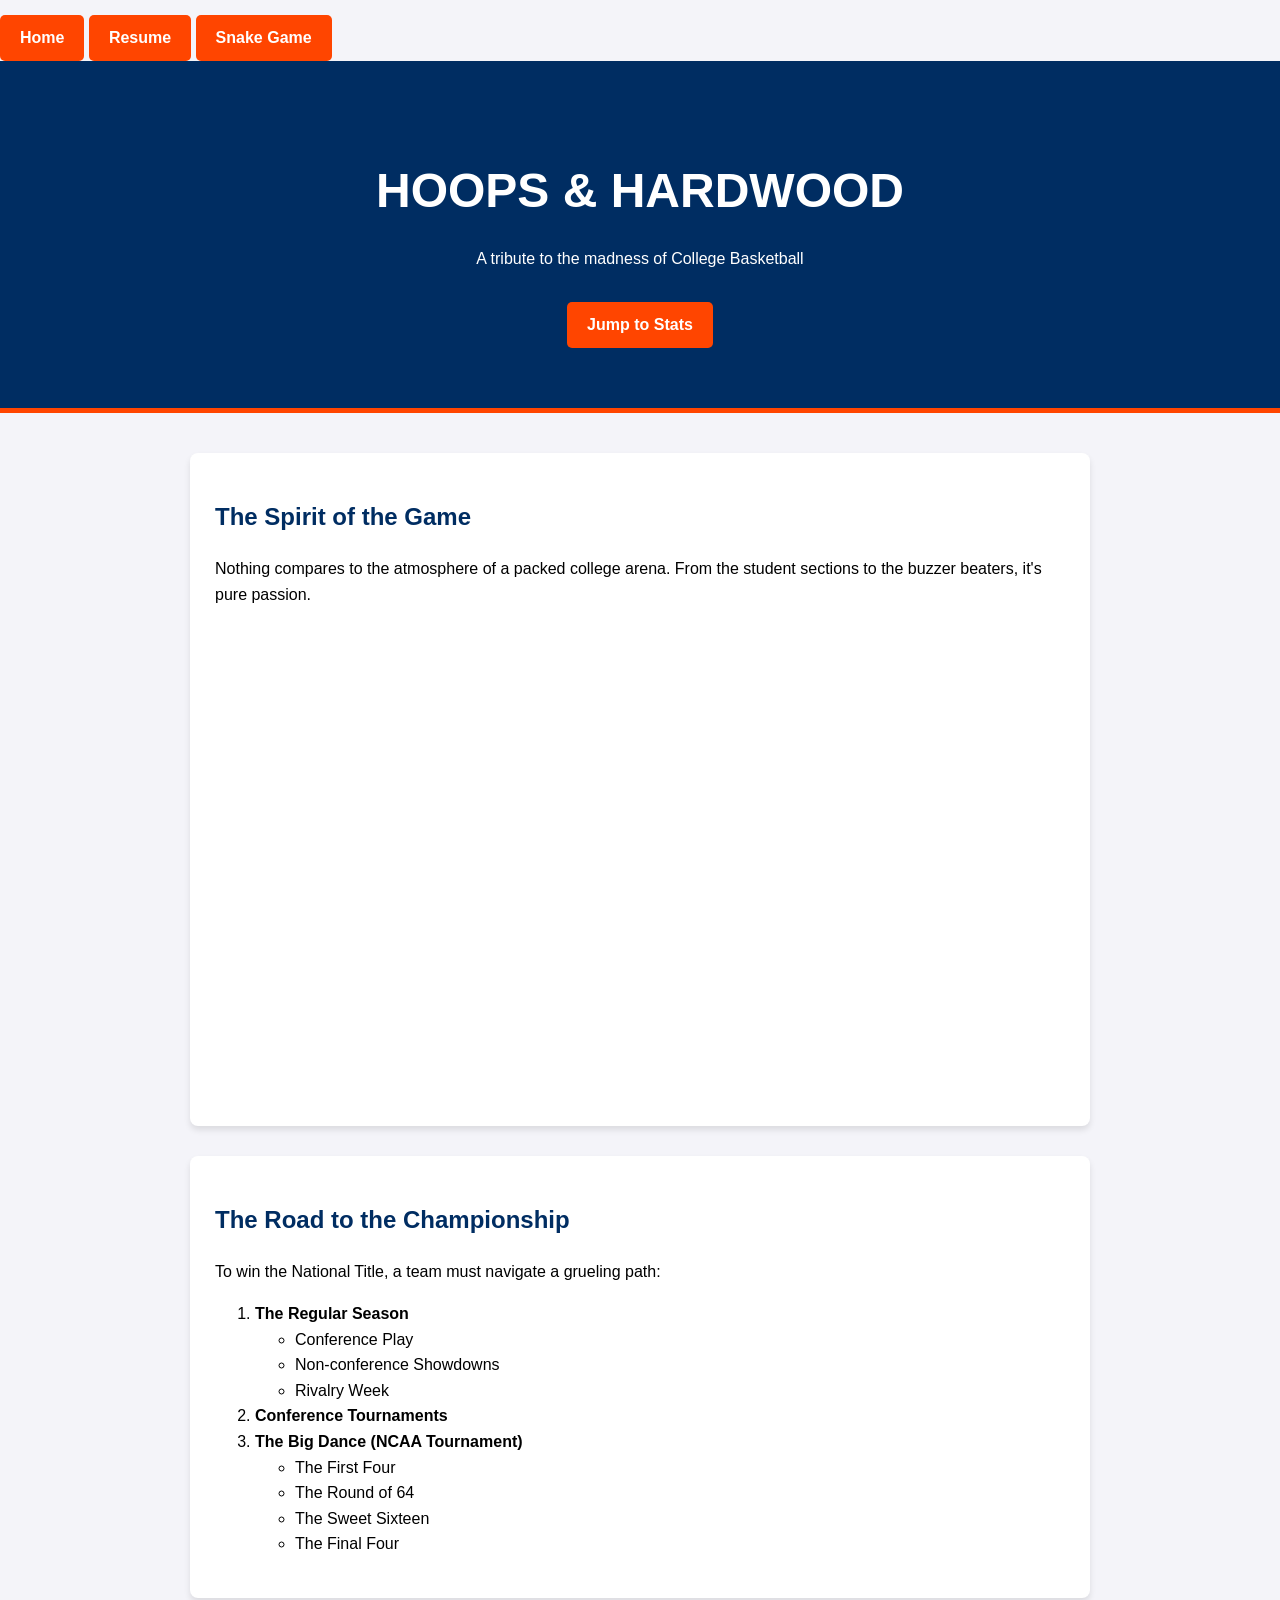
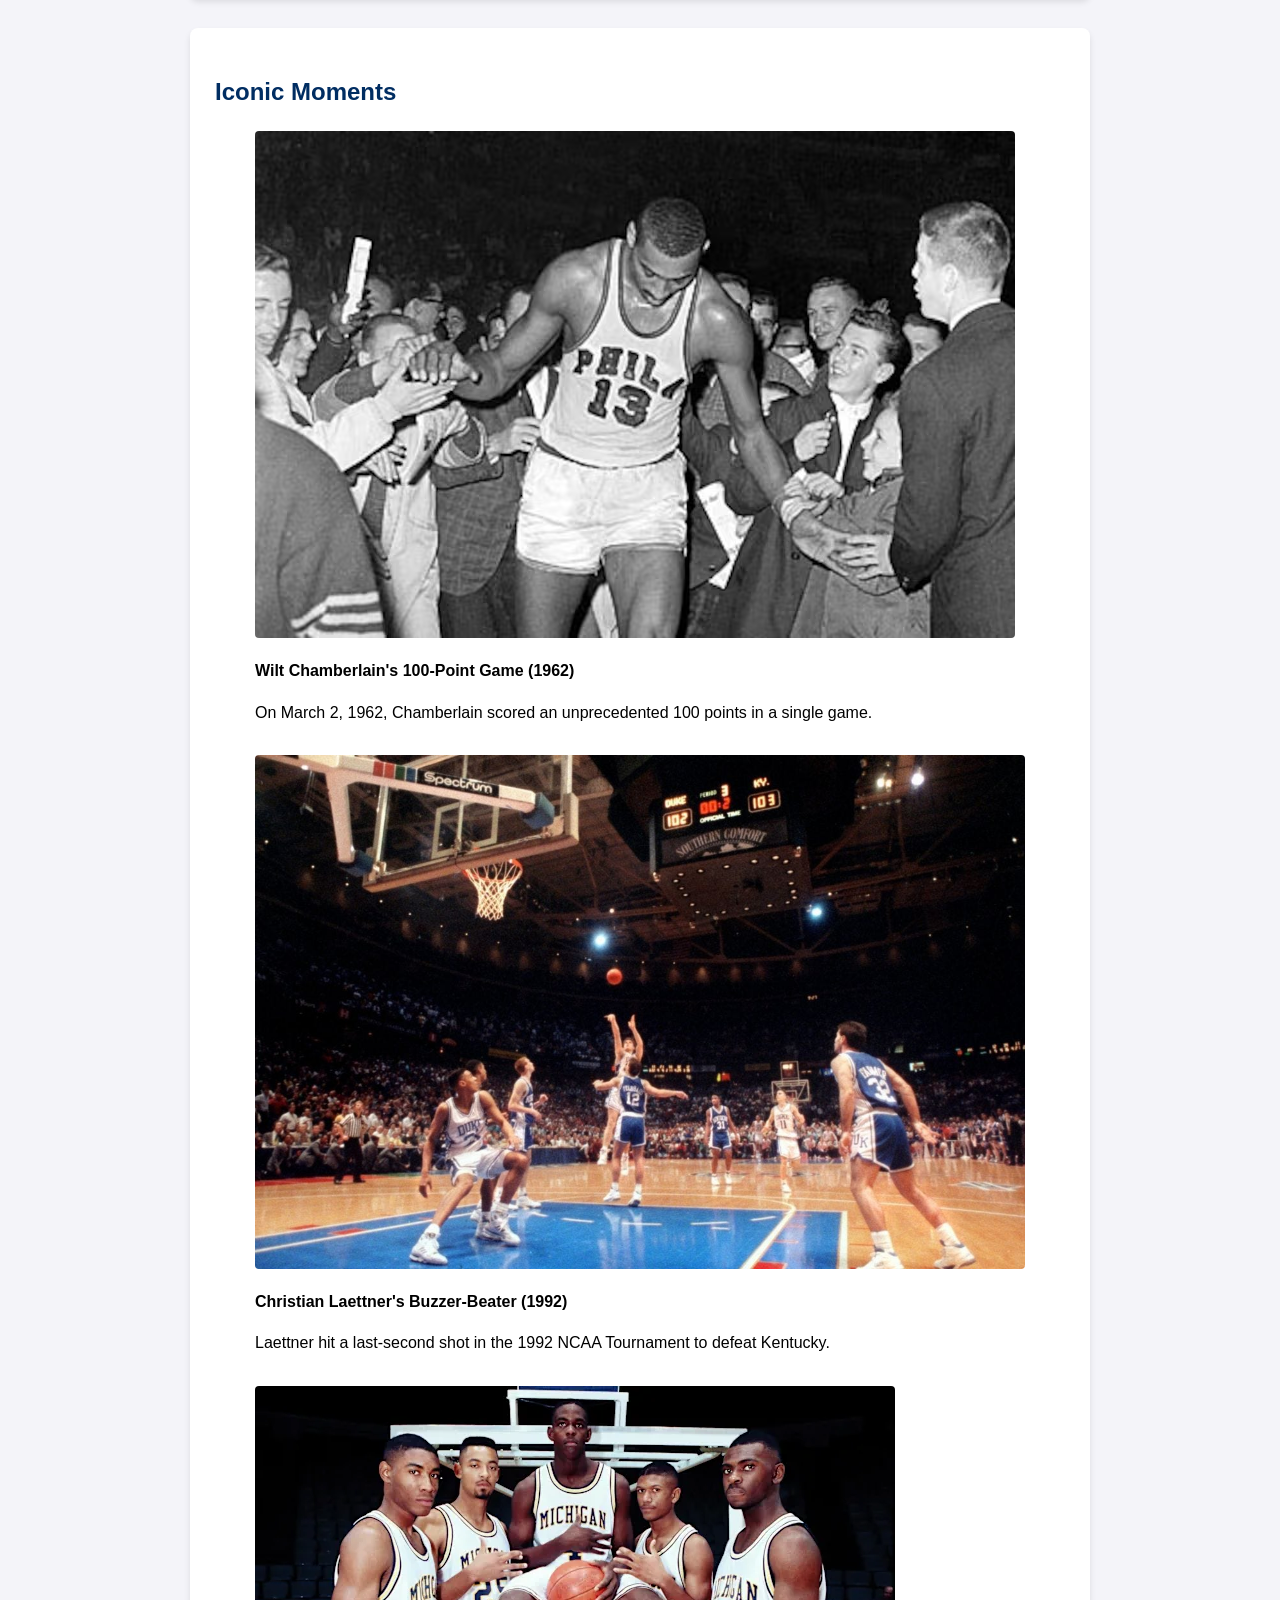
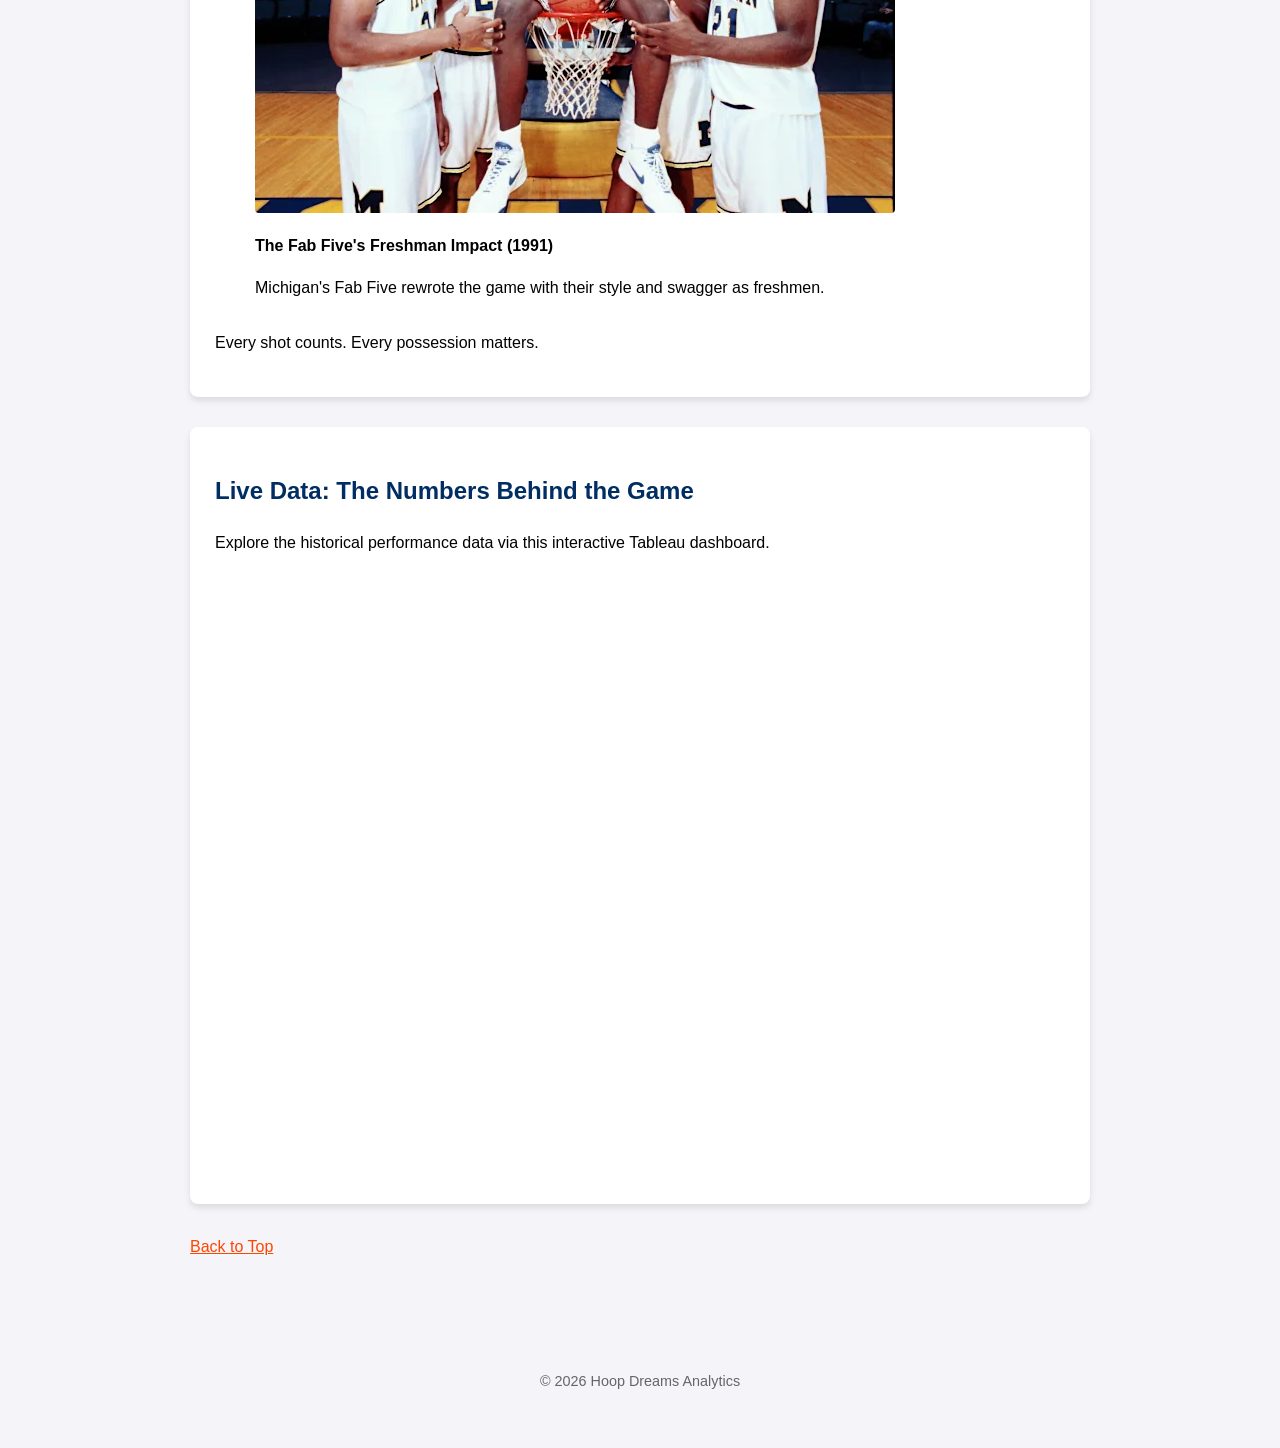
==== index.html @ 06503e79 "initial commit" ====
<!DOCTYPE html>
<html lang="en">
<head>
    <meta charset="UTF-8">
    <meta name="viewport" content="width=device-width, initial-scale=1.0">
    <title>Hoops & Hardwood | The College Game</title>
    <link rel="stylesheet" href="/style/styles.css">
</head>

<body>
    <header>
        <nav>
            <a href="#" class="nav-link">Home</a>
            <a href="html/resume.html" class="nav-link">Resume</a>
            <a href="html/web-app.html" class="nav-link">Snake Game</a>
        </nav>
    </header>

    <div id="top" class="hero-section">
        <h1>Hoops & Hardwood</h1>
        <p>A tribute to the madness of College Basketball</p>
        <nav>
            <a href="#stats-section" class="nav-link">Jump to Stats</a>
        </nav>
    </div>

    <div class="container">
        
        <div class="content-block">
            <h2>The Spirit of the Game</h2>
            <p>Nothing compares to the atmosphere of a packed college arena. From the student sections to the buzzer beaters, it's pure passion.</p>
            
            <div class="video-container">
                <iframe width="560" height="315" src="https://www.youtube.com/embed/PAnfshU39_Q" title="YouTube video player" frameborder="0" allow="accelerometer; autoplay; clipboard-write; encrypted-media; gyroscope; picture-in-picture; web-share" allowfullscreen></iframe>
            </div>
        </div>

        <div class="content-block">
            <h2>The Road to the Championship</h2>
            <p>To win the National Title, a team must navigate a grueling path:</p>
            <ol>
                <li><strong>The Regular Season</strong>
                    <ul>
                        <li>Conference Play</li>
                        <li>Non-conference Showdowns</li>
                        <li>Rivalry Week</li>
                    </ul>
                </li>
                <li><strong>Conference Tournaments</strong></li>
                <li><strong>The Big Dance (NCAA Tournament)</strong>
                    <ul>
                        <li>The First Four</li>
                        <li>The Round of 64</li>
                        <li>The Sweet Sixteen</li>
                        <li>The Final Four</li>
                    </ul>
                </li>
            </ol>
        </div>

        <div class="content-block">
            <h2>Iconic Moments</h2>

            <figure class="moment-figure">
                <img src="/images/wilt-cham.jpg" 
                    alt="Historic basketball arena with fans" class="feature-image">
                <figcaption>
                    <strong>Wilt Chamberlain's 100-Point Game (1962)</strong>
                    <p>On March 2, 1962, Chamberlain scored an unprecedented 100 points in a single game.</p>
                </figcaption>
            </figure>

            <figure class="moment-figure">
                <img src="/images/chris-buzzer-beater.jpg" 
                    alt="Basketball player making a buzzer beater" class="feature-image">
                <figcaption>
                    <strong>Christian Laettner's Buzzer-Beater (1992)</strong>
                    <p>Laettner hit a last-second shot in the 1992 NCAA Tournament to defeat Kentucky.</p>
                </figcaption>
            </figure>

            <figure class="moment-figure">
                <img src="/images/fabfive.jpg" 
                    alt="College basketball team celebrating" class="feature-image">
                <figcaption>
                    <strong>The Fab Five's Freshman Impact (1991)</strong>
                    <p>Michigan's Fab Five rewrote the game with their style and swagger as freshmen.</p>
                </figcaption>
            </figure>

            <p>Every shot counts. Every possession matters.</p>
        </div>

        <div id="stats-section" class="content-block stats-box">
            <h2>Live Data: The Numbers Behind the Game</h2>
            <p>Explore the historical performance data via this interactive Tableau dashboard.</p>
            
            <iframe src="https://public.tableau.com/views/NCAABasketball/Dashboard?:showVizHome=no&:embed=true" 
                    width="100%" 
                    height="600px" 
                    frameborder="0">
            </iframe>
        </div>

        <p><a href="#top" style="color: #ff4500;">Back to Top</a></p>
    </div>

    <footer>
        <p>&copy; 2026 Hoop Dreams Analytics</p>
    </footer>

</body>
</html>
---- style/styles.css ----
/* 1. Custom Background and Base Styles */
body {
    background-color: #f4f4f9; /* Light grey/blue background */
    margin: 0;
    padding: 0;
    /* 2. Font Family Style */
    font-family: 'Segoe UI', Tahoma, Geneva, Verdana, sans-serif;
    line-height: 1.6;
}

/* 3. Style for Font Color */
h1, h2 {
    color: #002d62; /* Deep Blue */
}

/* 4. Div for Header Positioning */
.hero-section {
    background-color: #002d62;
    color: white;
    padding: 60px 20px;
    text-align: center;
    border-bottom: 5px solid #ff4500; /* Basketball Orange accent */
}

.hero-section h1 {
    color: #ffffff;
    font-size: 3rem;
    text-transform: uppercase;
    margin-bottom: 10px;
}

/* 5. Div for Main Content Container */
.container {
    max-width: 900px;
    margin: 20px auto;
    padding: 20px;
}

/* 6. Div for Specific Content Blocks */
.content-block {
    background: white;
    margin-bottom: 30px;
    padding: 25px;
    border-radius: 8px;
    box-shadow: 0 4px 6px rgba(0,0,0,0.1);
}

.feature-image {
    max-width: 100%;
    height: auto;
    border-radius: 4px;
    display: block;
    margin: 20px 0;
}

.moment-figure {
    margin-bottom: 30px;
}

.video-container {
    position: relative;
    padding-bottom: 56.25%; /* 16:9 Aspect Ratio */
    height: 0;
    overflow: hidden;
}

.video-container iframe {
    position: absolute;
    top: 0;
    left: 0;
    width: 100%;
    height: 100%;
}

.nav-link {
    display: inline-block;
    margin-top: 15px;
    padding: 10px 20px;
    background-color: #ff4500;
    color: white;
    text-decoration: none;
    border-radius: 5px;
    font-weight: bold;
}

.nav-link:hover {
    background-color: #e03d00;
}

footer {
    text-align: center;
    padding: 40px;
    font-size: 0.9rem;
    color: #666;
}
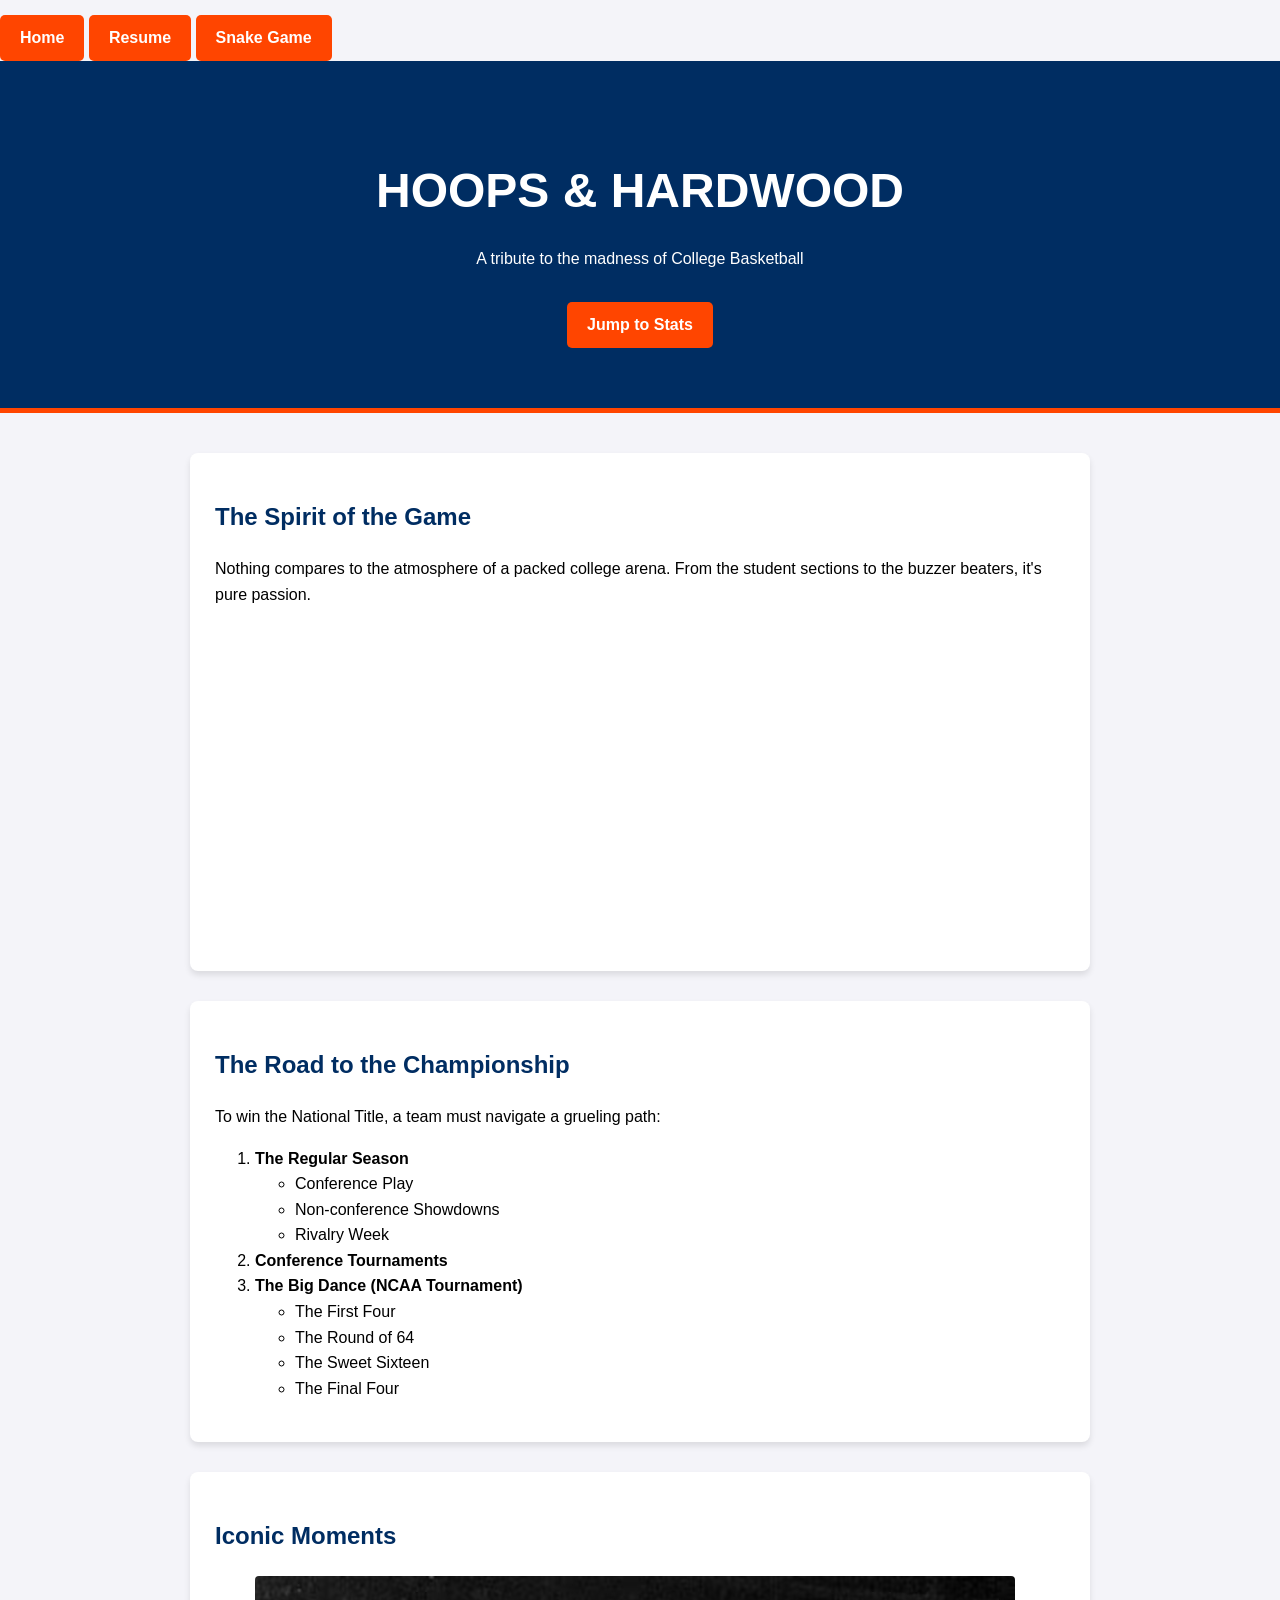
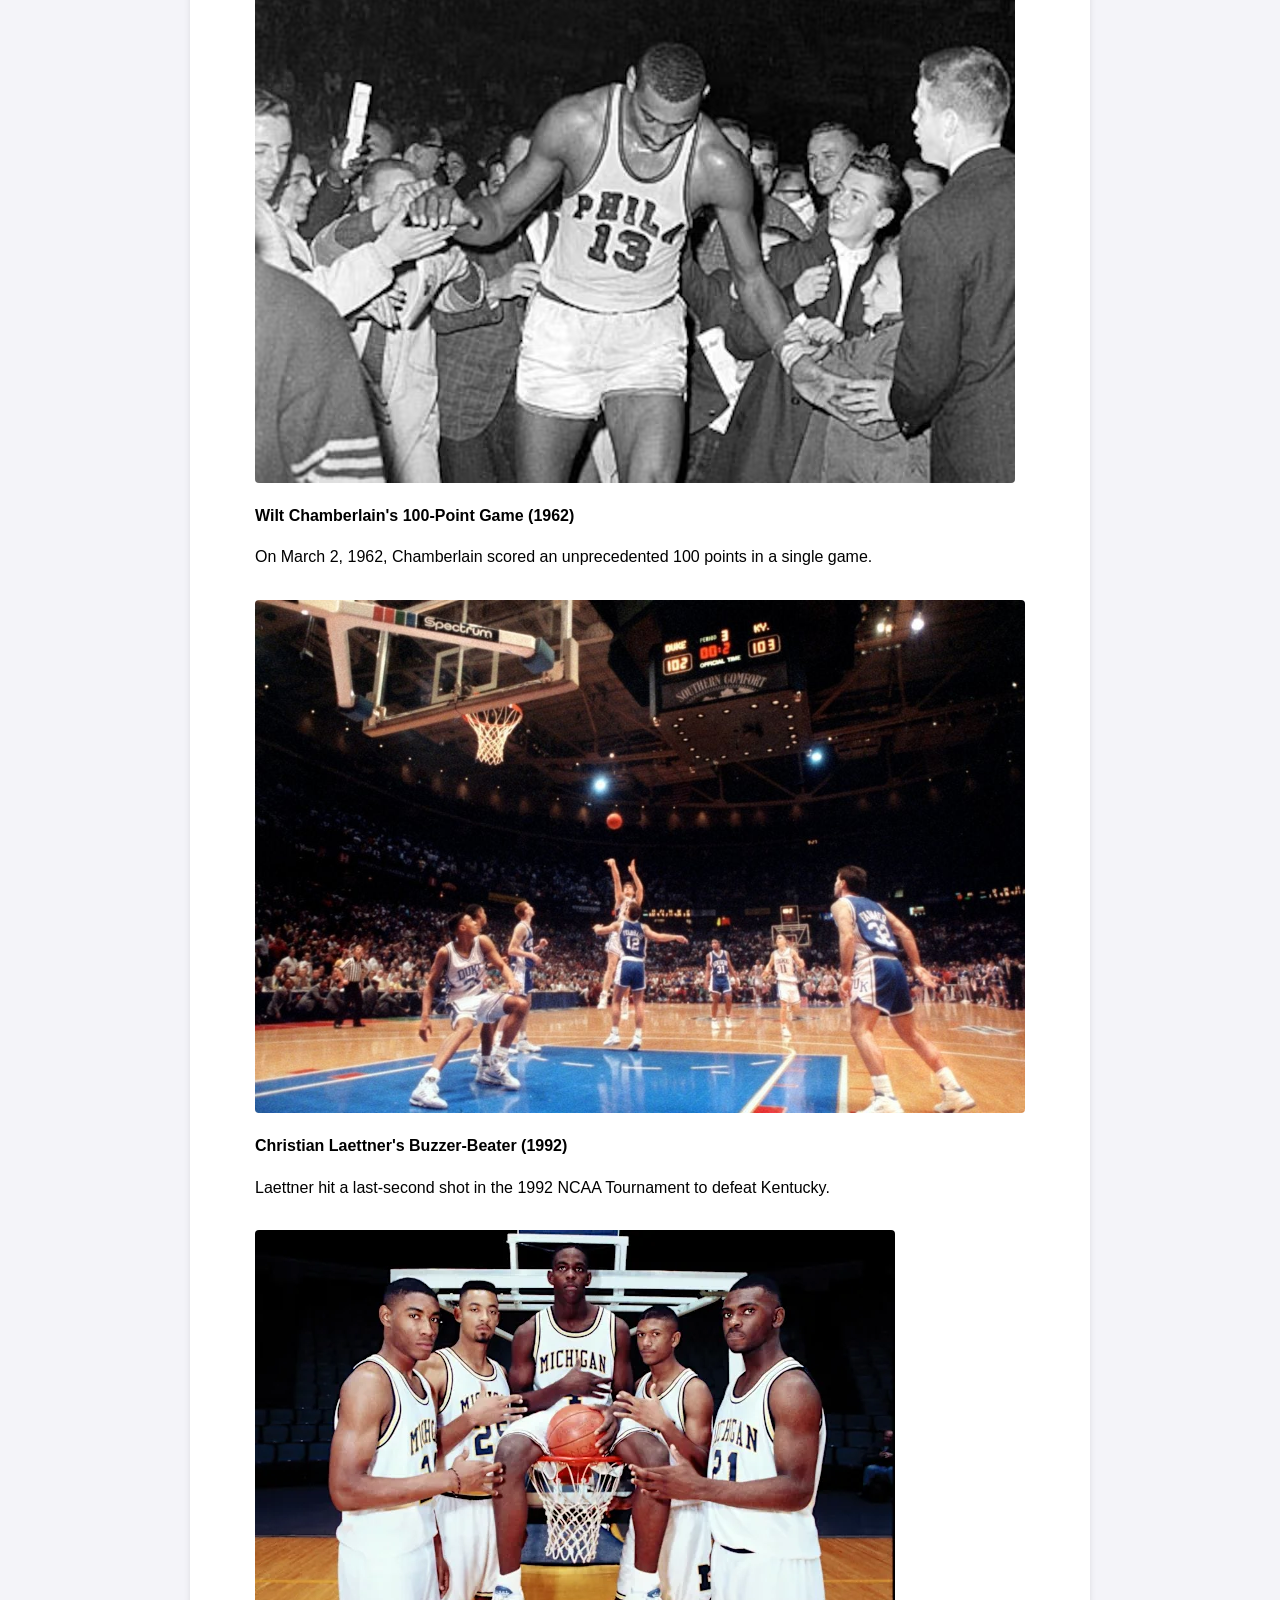
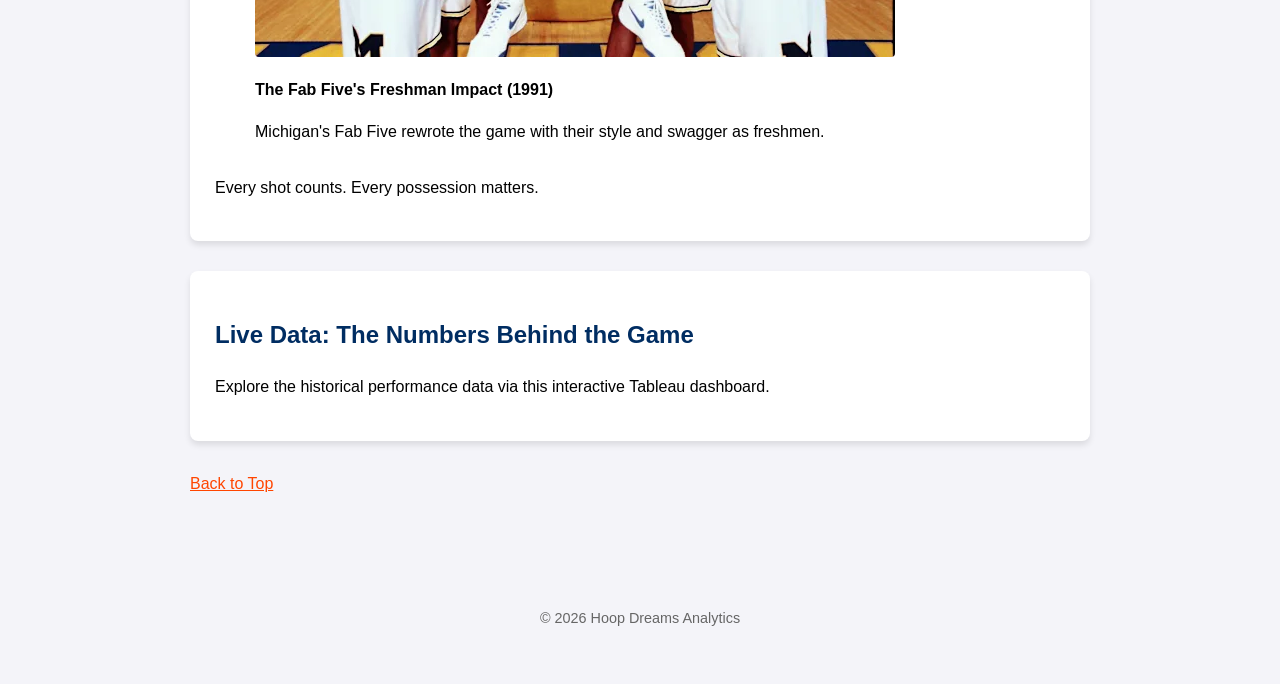
==== commit 818f174f: "adjust tableu size" ====
--- a/index.html
+++ b/index.html
@@ -1,10 +1,11 @@
 <!DOCTYPE html>
 <html lang="en">
+
 <head>
     <meta charset="UTF-8">
     <meta name="viewport" content="width=device-width, initial-scale=1.0">
     <title>Hoops & Hardwood | The College Game</title>
-    <link rel="stylesheet" href="/style/styles.css">
+    <link rel="stylesheet" href="style/styles.css">
 </head>
 
 <body>
@@ -25,14 +26,17 @@
     </div>
 
     <div class="container">
-        
+
         <div class="content-block">
             <h2>The Spirit of the Game</h2>
-            <p>Nothing compares to the atmosphere of a packed college arena. From the student sections to the buzzer beaters, it's pure passion.</p>
-            
-            <div class="video-container">
-                <iframe width="560" height="315" src="https://www.youtube.com/embed/PAnfshU39_Q" title="YouTube video player" frameborder="0" allow="accelerometer; autoplay; clipboard-write; encrypted-media; gyroscope; picture-in-picture; web-share" allowfullscreen></iframe>
-            </div>
+            <p>Nothing compares to the atmosphere of a packed college arena. From the student sections to the buzzer
+                beaters, it's pure passion.</p>
+
+            <iframe width="560" height="315" src="https://www.youtube.com/embed/st-WhYLHH3Y?si=Eth1VqIU52LtONYm"
+                title="YouTube video player" frameborder="0"
+                allow="accelerometer; autoplay; clipboard-write; encrypted-media; gyroscope; picture-in-picture; web-share"
+                referrerpolicy="strict-origin-when-cross-origin" allowfullscreen>
+            </iframe>
         </div>
 
         <div class="content-block">
@@ -62,8 +66,7 @@
             <h2>Iconic Moments</h2>
 
             <figure class="moment-figure">
-                <img src="/images/wilt-cham.jpg" 
-                    alt="Historic basketball arena with fans" class="feature-image">
+                <img src="images/wilt-cham.jpg" alt="Historic basketball arena with fans" class="feature-image">
                 <figcaption>
                     <strong>Wilt Chamberlain's 100-Point Game (1962)</strong>
                     <p>On March 2, 1962, Chamberlain scored an unprecedented 100 points in a single game.</p>
@@ -71,8 +74,8 @@
             </figure>
 
             <figure class="moment-figure">
-                <img src="/images/chris-buzzer-beater.jpg" 
-                    alt="Basketball player making a buzzer beater" class="feature-image">
+                <img src="images/chris-buzzer-beater.jpg" alt="Basketball player making a buzzer beater"
+                    class="feature-image">
                 <figcaption>
                     <strong>Christian Laettner's Buzzer-Beater (1992)</strong>
                     <p>Laettner hit a last-second shot in the 1992 NCAA Tournament to defeat Kentucky.</p>
@@ -80,8 +83,7 @@
             </figure>
 
             <figure class="moment-figure">
-                <img src="/images/fabfive.jpg" 
-                    alt="College basketball team celebrating" class="feature-image">
+                <img src="images/fabfive.jpg" alt="College basketball team celebrating" class="feature-image">
                 <figcaption>
                     <strong>The Fab Five's Freshman Impact (1991)</strong>
                     <p>Michigan's Fab Five rewrote the game with their style and swagger as freshmen.</p>
@@ -94,12 +96,29 @@
         <div id="stats-section" class="content-block stats-box">
             <h2>Live Data: The Numbers Behind the Game</h2>
             <p>Explore the historical performance data via this interactive Tableau dashboard.</p>
-            
-            <iframe src="https://public.tableau.com/views/NCAABasketball/Dashboard?:showVizHome=no&:embed=true" 
-                    width="100%" 
-                    height="600px" 
-                    frameborder="0">
-            </iframe>
+            <div style="width: 800px; max-width: 100%; height: auto; margin: 0 auto;">
+            <div class='tableauPlaceholder' id='viz1776302697679' style='position: relative'><noscript><a href='#'><img
+                            alt='March Madness Greatest Games '
+                            src='https:&#47;&#47;public.tableau.com&#47;static&#47;images&#47;Ma&#47;MarchMadnessGreatestGames&#47;MarchMadnessGreatestGames&#47;1_rss.png'
+                            style='border: none' /></a></noscript><object class='tableauViz' style='display:none;'>
+                    <param name='host_url' value='https%3A%2F%2Fpublic.tableau.com%2F' />
+                    <param name='embed_code_version' value='3' />
+                    <param name='site_root' value='' />
+                    <param name='name' value='MarchMadnessGreatestGames&#47;MarchMadnessGreatestGames' />
+                    <param name='tabs' value='no' />
+                    <param name='toolbar' value='yes' />
+                    <param name='static_image'
+                        value='https:&#47;&#47;public.tableau.com&#47;static&#47;images&#47;Ma&#47;MarchMadnessGreatestGames&#47;MarchMadnessGreatestGames&#47;1.png' />
+                    <param name='animate_transition' value='yes' />
+                    <param name='display_static_image' value='yes' />
+                    <param name='display_spinner' value='yes' />
+                    <param name='display_overlay' value='yes' />
+                    <param name='display_count' value='yes' />
+                    <param name='language' value='en-US' />
+                </object></div>
+            <script
+                type='text/javascript'>                    var divElement = document.getElementById('viz1776302697679'); var vizElement = divElement.getElementsByTagName('object')[0]; vizElement.style.width = '800px'; vizElement.style.height = '600px'; var scriptElement = document.createElement('script'); scriptElement.src = 'https://public.tableau.com/javascripts/api/viz_v1.js'; vizElement.parentNode.insertBefore(scriptElement, vizElement);                </script>
+            </div>
         </div>
 
         <p><a href="#top" style="color: #ff4500;">Back to Top</a></p>
@@ -110,4 +129,5 @@
     </footer>
 
 </body>
+
 </html>
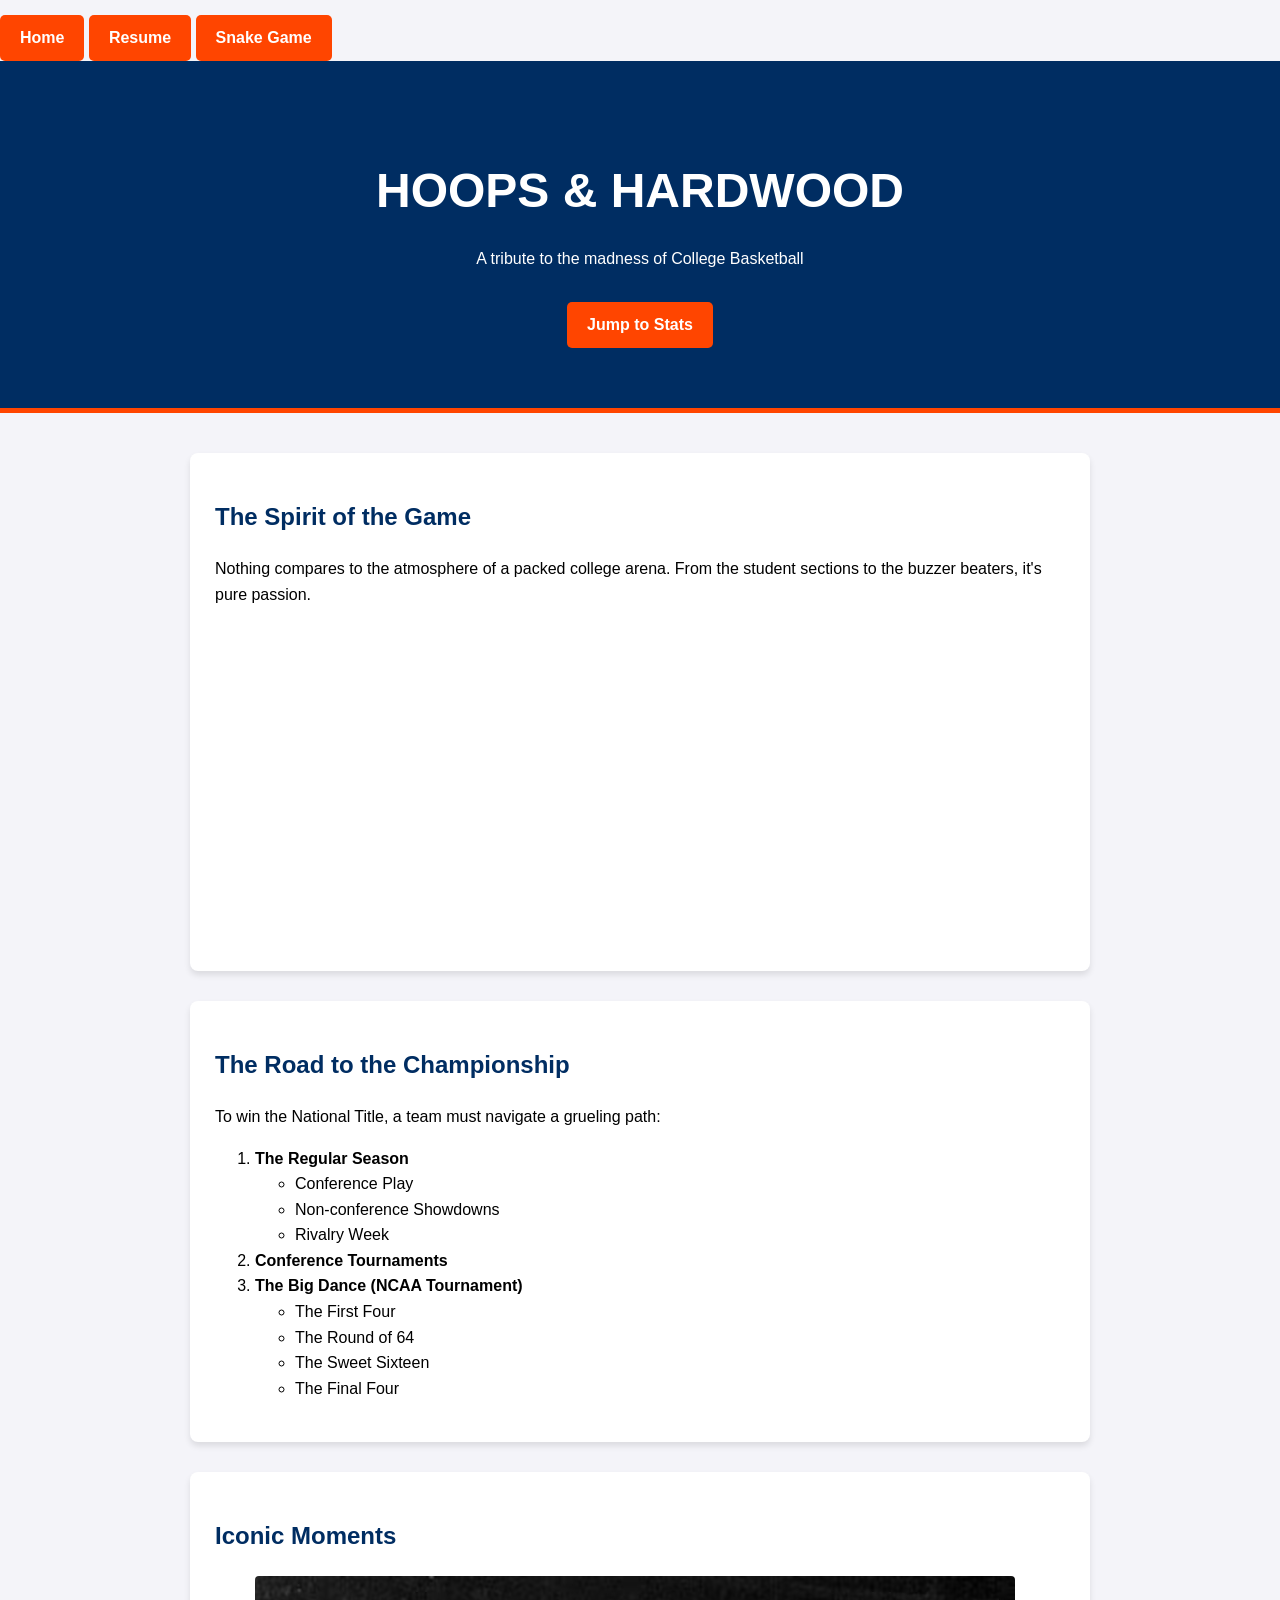
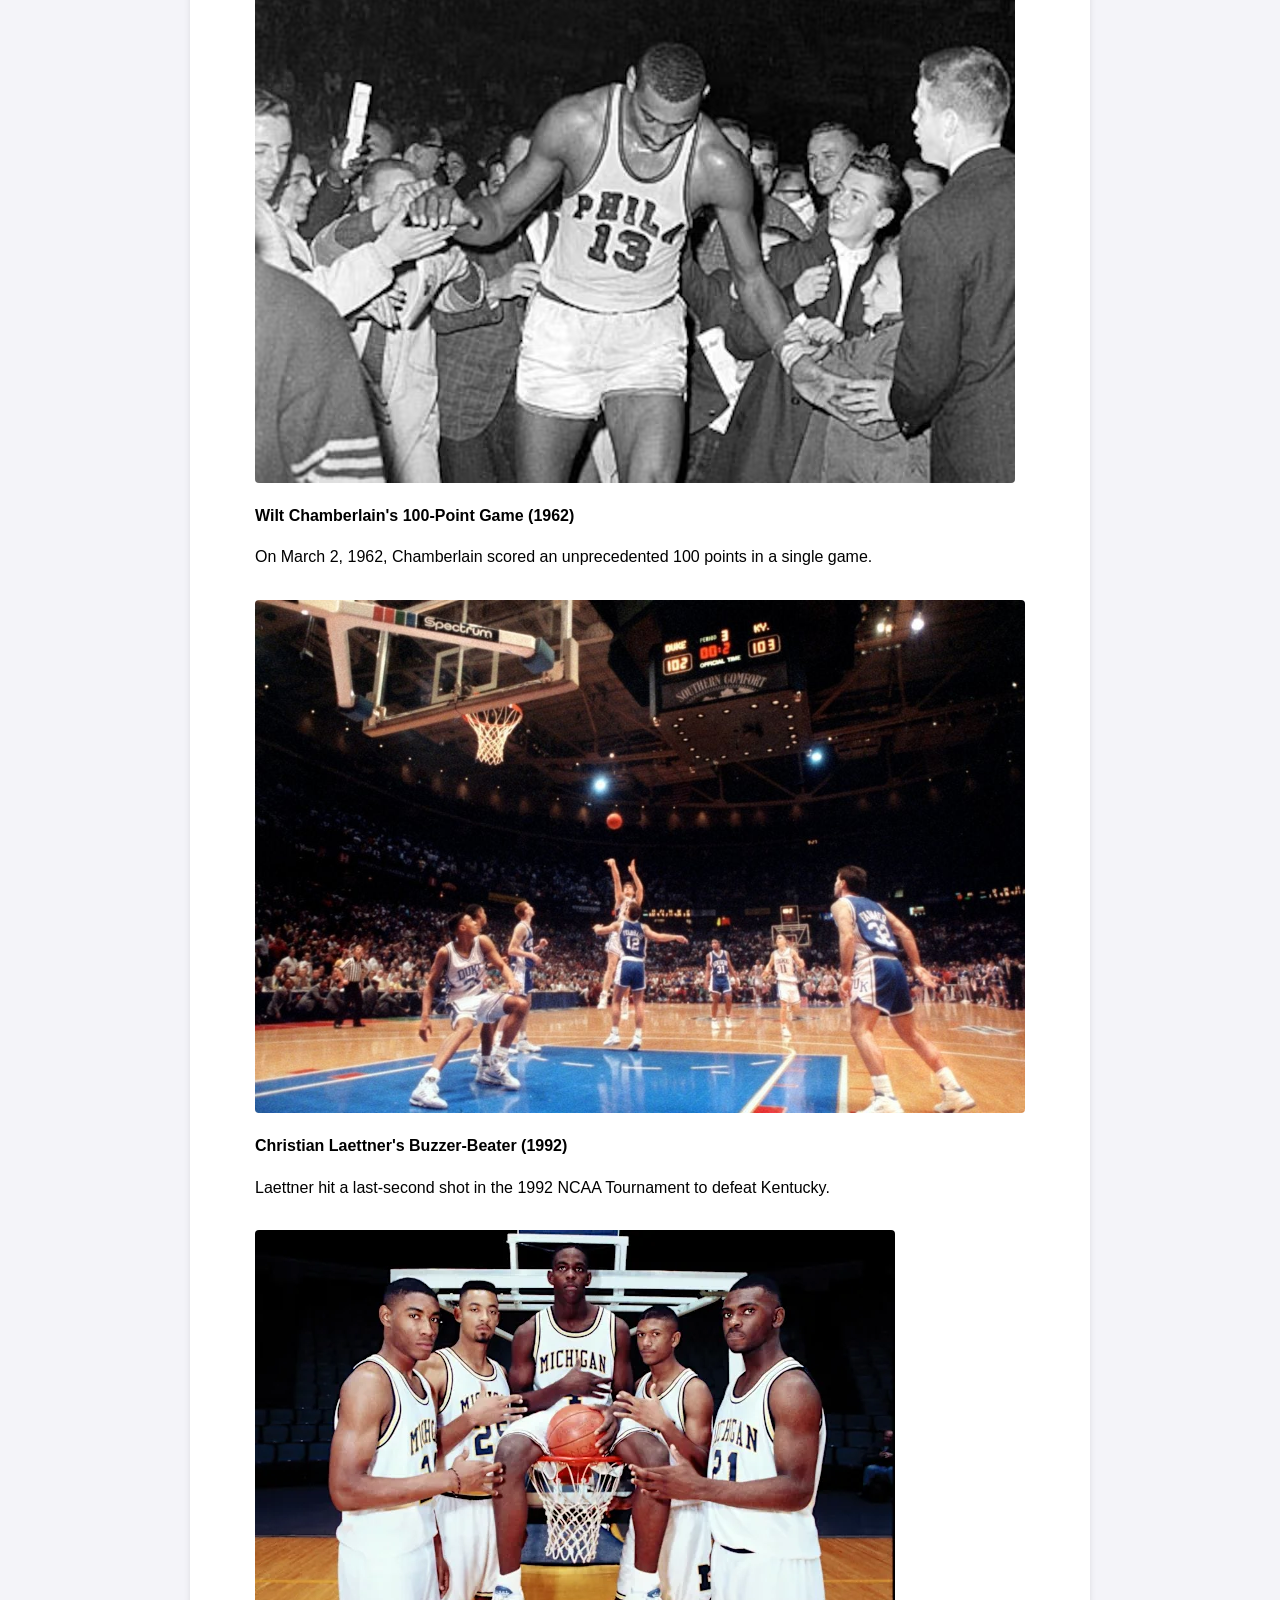
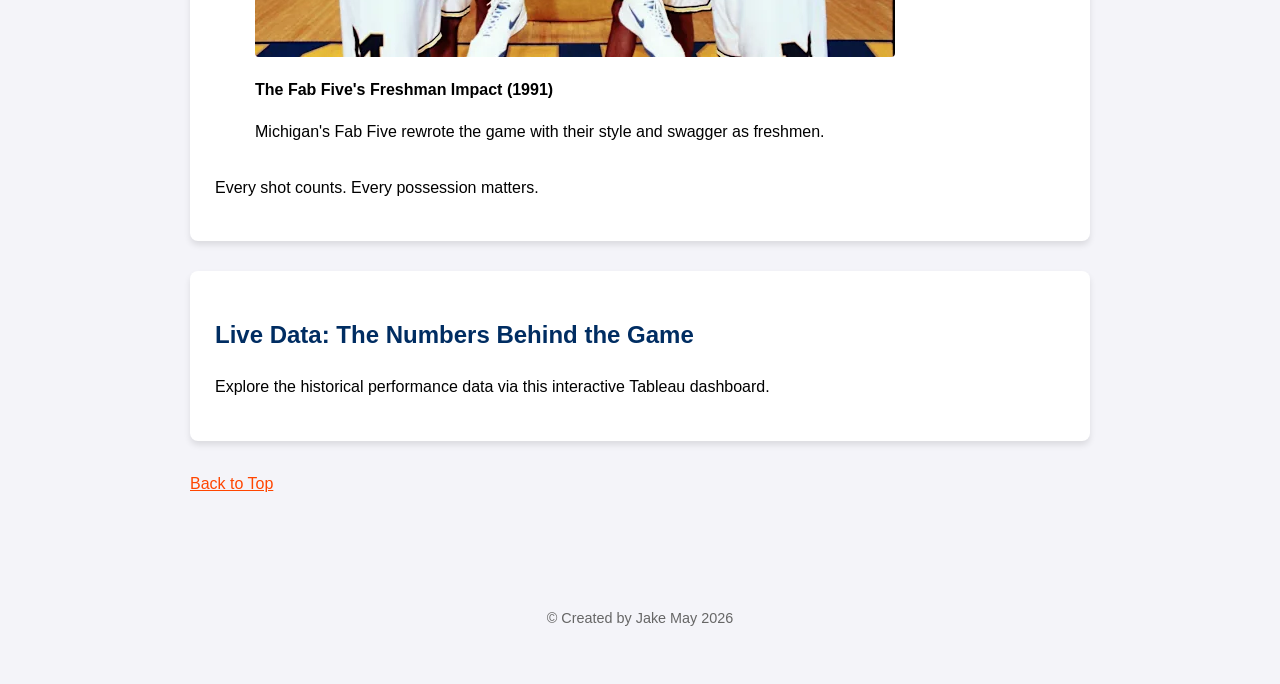
==== commit 05abc911: "footer name" ====
--- a/index.html
+++ b/index.html
@@ -125,7 +125,7 @@
     </div>
 
     <footer>
-        <p>&copy; 2026 Hoop Dreams Analytics</p>
+        <p>&copy; Created by Jake May 2026</p>
     </footer>
 
 </body>
